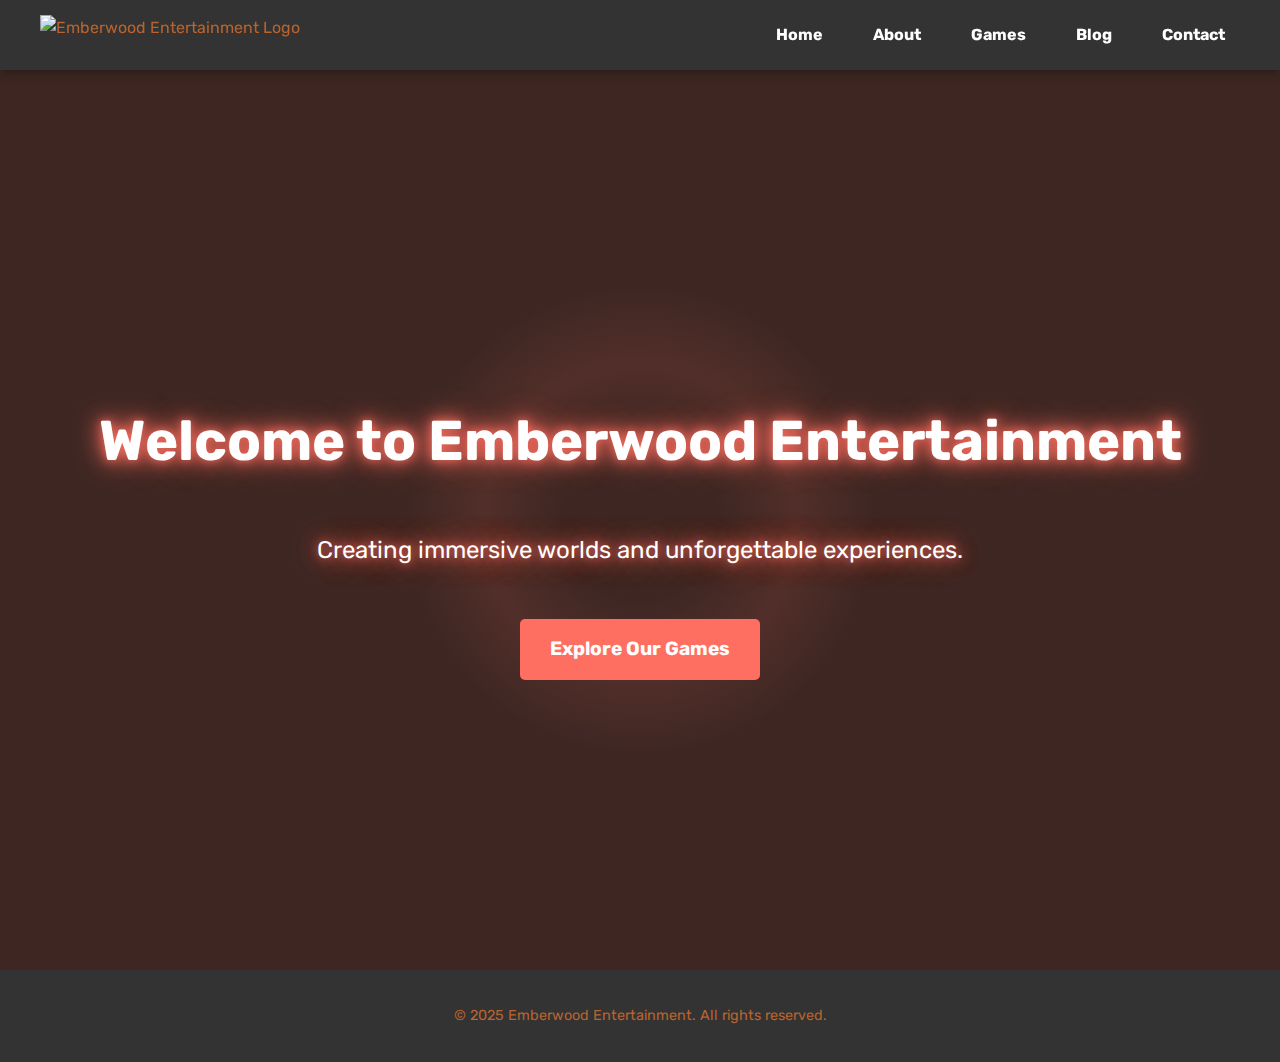
==== index.html @ 3727eb89 "asdf" ====
<!DOCTYPE html>
<html lang="en">
<head>
    <meta charset="UTF-8">
    <meta name="viewport" content="width=device-width, initial-scale=1.0">
    <title>Emberwood Entertainment</title>
    <link rel="stylesheet" href="css/styles.css">
    <link href="https://fonts.googleapis.com/css2?family=Rubik:ital,wght@0,300..900;1,300..900&display=swap" rel="stylesheet">
</head>
<body>
    <header>
        <nav>
            <div class="logo">
                <img src="assets/Logo_2.png" alt="Emberwood Entertainment Logo">
                <span class="studio-name"></span>
            </div>
            <div class="hamburger" id="hamburger">
                <span></span>
                <span></span>
                <span></span>
            </div>
            <ul class="nav-links" id="nav-links">
                <li><a href="index.html">Home</a></li>
                <li><a href="about.html">About</a></li>
                <li><a href="games.html">Games</a></li>
                <li><a href="blog.html">Blog</a></li>
                <li><a href="contact.html">Contact</a></li>
            </ul>
        </nav>
    </header>

    <section id="home" class="hero">
        <div class="fire-sparkles"></div>
        <h1 class="emberwood-effect">Welcome to Emberwood Entertainment</h1>
        <p class="emberwood-effect">Creating immersive worlds and unforgettable experiences.</p>
        <a href="games.html" class="btn">Explore Our Games</a>
    </section>

    <footer>
        <p>&copy; 2025 Emberwood Entertainment. All rights reserved.</p>
    </footer>

    <script src="js/scripts.js"></script>
</body>
</html>
---- css/styles.css ----
/* General Styles */

body {
    font-family: "Rubik", "Segoe UI", sans-serif;
    margin: 0;
    padding: 0;
    background-color: #1e1e1e;
    color: #b9642e;
    line-height: 1.6;
}

/* Navigation Bar */
header {
    background-color: #333;
    padding: 15px 0;
    position: sticky;
    top: 0;
    z-index: 1000;
    box-shadow: 0 4px 10px rgba(0, 0, 0, 0.3);
}

nav {
    display: flex;
    justify-content: space-between;
    align-items: center;
    max-width: 1200px;
    margin: 0 auto;
    padding: 0 20px;
}

nav .logo {
    display: flex;
    align-items: center;
    gap: 10px;
}

nav .logo img {
    height: 40px;
}

nav .studio-name {
    font-size: 1.5rem;
    font-weight: bold;
    color: #ffffff;
}

nav ul {
    list-style: none;
    padding: 0;
    margin: 0;
    display: flex;
    gap: 20px;
}

nav ul li {
    position: relative;
}

nav ul li a {
    color: #ffffff;
    text-decoration: none;
    font-weight: bold;
    padding: 10px 15px;
    border-radius: 5px;
    transition: background-color 0.3s ease, color 0.3s ease;
}

nav ul li a:hover {
    background-color: #ff6f61;
    color: #ffffff;
}

nav ul li a::after {
    content: '';
    position: absolute;
    bottom: -5px;
    left: 0;
    width: 100%;
    height: 2px;
    background-color: #ff6f61;
    transform: scaleX(0);
    transition: transform 0.3s ease;
}

nav ul li a:hover::after {
    transform: scaleX(1);
}

.hamburger {
    display: none;
    flex-direction: column;
    cursor: pointer;
}

.hamburger span {
    width: 25px;
    height: 3px;
    background: #ffffff;
    margin: 4px 0;
    transition: transform 0.3s ease, opacity 0.3s ease;
}

/* Responsive Navigation */
@media (max-width: 768px) {
    .hamburger {
        display: flex;
    }

    .nav-links {
        display: none;
        flex-direction: column;
        position: absolute;
        top: 70px;
        right: 20px;
        background-color: #333;
        padding: 20px;
        border-radius: 10px;
        box-shadow: 0 4px 10px rgba(0, 0, 0, 0.3);
    }

    .nav-links.active {
        display: flex;
    }

    .nav-links li {
        margin: 10px 0;
    }

    .hamburger.active span:nth-child(1) {
        transform: rotate(45deg) translate(5px, 5px);
    }

    .hamburger.active span:nth-child(2) {
        opacity: 0;
    }

    .hamburger.active span:nth-child(3) {
        transform: rotate(-45deg) translate(5px, -5px);
    }
}
/* Home Section */
.hero {
    position: relative;
    background: #3e2723; /* Brownish background */
    height: 100vh;
    display: flex;
    flex-direction: column;
    justify-content: center;
    align-items: center;
    text-align: center;
    color: #ffffff;
    overflow: hidden;
}

.fire-sparkles {
    position: absolute;
    top: 0;
    left: 0;
    width: 100%;
    height: 100%;
    background: radial-gradient(circle, transparent 10%, rgba(255, 111, 97, 0.1) 20%, transparent 30%);
    animation: sparkles 3s infinite linear;
    z-index: 0;
}

@keyframes sparkles {
    0% {
        transform: scale(1);
        opacity: 0.8;
    }
    50% {
        transform: scale(1.2);
        opacity: 1;
    }
    100% {
        transform: scale(1);
        opacity: 0.8;
    }
}

.hero h1, .hero p {
    position: relative;
    z-index: 1;
}

.emberwood-effect {
    animation: ember-glow 3s infinite alternate;
    text-shadow: 0 0 10px rgba(255, 111, 97, 0.8), 0 0 20px rgba(255, 111, 97, 0.8), 0 0 30px rgba(255, 111, 97, 0.8);
}

@keyframes ember-glow {
    0% {
        text-shadow: 0 0 10px rgba(255, 111, 97, 0.8), 0 0 20px rgba(255, 111, 97, 0.8), 0 0 30px rgba(255, 111, 97, 0.8);
    }
    100% {
        text-shadow: 0 0 20px rgba(255, 111, 97, 1), 0 0 40px rgba(255, 111, 97, 1), 0 0 60px rgba(255, 111, 97, 1);
    }
}

.hero .btn {
    background-color: #ff6f61;
    color: #ffffff;
    padding: 10px 20px;
    text-decoration: none;
    border-radius: 5px;
    font-weight: bold;
    margin-top: 20px;
    transition: background-color 0.3s ease;
    position: relative;
    z-index: 1;
}

.hero .btn:hover {
    background-color: #ff4a3d;
}

/* Footer */
footer {
    background-color: #333;
    padding: 20px 0;
    text-align: center;
    font-size: 0.9rem;
}
/* Contact Section */
.contact {
    padding: 50px 20px;
    text-align: center;
    background-color: #2c2c2c;
}

.contact h2 {
    font-size: 2.5rem;
    margin-bottom: 20px;
}

.contact-container {
    display: flex;
    flex-wrap: wrap;
    gap: 30px;
    max-width: 1200px;
    margin: 0 auto;
}

.contact-form, .contact-info, .contact-map {
    flex: 1;
    min-width: 300px;
}

.contact-form {
    background-color: #333;
    padding: 20px;
    border-radius: 10px;
}

.contact-form .form-group {
    margin-bottom: 20px;
}

.contact-form label {
    display: block;
    margin-bottom: 5px;
    font-weight: bold;
}

.contact-form input, .contact-form textarea {
    width: 100%;
    padding: 10px;
    border: 1px solid #555;
    border-radius: 5px;
    background-color: #444;
    color: #ffffff;
}

.contact-form textarea {
    resize: vertical;
}

.contact-form button {
    background-color: #ff6f61;
    color: #ffffff;
    padding: 10px 20px;
    border: none;
    border-radius: 5px;
    font-weight: bold;
    cursor: pointer;
    transition: background-color 0.3s ease;
}

.contact-form button:hover {
    background-color: #ff4a3d;
}

.contact-info {
    background-color: #333;
    padding: 20px;
    border-radius: 10px;
    text-align: left;
}

.contact-info h3 {
    font-size: 1.5rem;
    margin-bottom: 20px;
}

.contact-info ul {
    list-style: none;
    padding: 0;
}

.contact-info ul li {
    display: flex;
    align-items: center;
    margin-bottom: 15px;
}

.contact-info ul li img {
    width: 24px;
    margin-right: 10px;
}

.contact-info .social-media {
    display: flex;
    gap: 15px;
    margin-top: 20px;
}

.contact-info .social-media img {
    width: 32px;
    transition: transform 0.3s ease;
}

.contact-info .social-media img:hover {
    transform: scale(1.2);
}

.contact-map {
    background-color: #333;
    padding: 20px;
    border-radius: 10px;
}

.contact-map iframe {
    border: none;
    border-radius: 5px;
}
/* Games Section */
.games {
    padding: 50px 20px;
    text-align: center;
    background-color: #1e1e1e;
}

.games h2 {
    font-size: 2.5rem;
    margin-bottom: 20px;
}

.game-showcase {
    max-width: 1200px;
    margin: 0 auto;
}

.game-overview {
    background-color: #333;
    padding: 20px;
    border-radius: 10px;
    margin-bottom: 30px;
}

.game-overview .game-poster {
    width: 100%;
    max-width: 600px;
    border-radius: 10px;
    margin-bottom: 20px;
}

.game-overview h3 {
    font-size: 2rem;
    margin-bottom: 10px;
}

.game-overview .game-description {
    font-size: 1.1rem;
    margin-bottom: 20px;
}

.game-overview .btn {
    background-color: #ff6f61;
    color: #ffffff;
    padding: 10px 20px;
    text-decoration: none;
    border-radius: 5px;
    font-weight: bold;
    transition: background-color 0.3s ease;
}

.game-overview .btn:hover {
    background-color: #ff4a3d;
}

.game-features {
    display: flex;
    justify-content: space-around;
    flex-wrap: wrap;
    gap: 20px;
    margin-bottom: 30px;
}

.game-features .feature {
    background-color: #333;
    padding: 20px;
    border-radius: 10px;
    width: 300px;
    text-align: center;
}

.game-features .feature img {
    width: 256px;
    margin-bottom: 15px;
}

.game-features .feature h4 {
    font-size: 1.5rem;
    margin-bottom: 10px;
}

.game-features .feature p {
    font-size: 1rem;
    color: #ccc;
}

.game-screenshots {
    background-color: #333;
    padding: 20px;
    border-radius: 10px;
}

.game-screenshots h3 {
    font-size: 2rem;
    margin-bottom: 20px;
}

.screenshot-grid {
    display: grid;
    grid-template-columns: repeat(auto-fit, minmax(250px, 1fr));
    gap: 20px;
}

.screenshot-grid img {
    width: 100%;
    border-radius: 10px;
    transition: transform 0.3s ease;
}

.screenshot-grid img:hover {
    transform: scale(1.05);
}
/* Blog Section */
.blog {
    padding: 50px 20px;
    text-align: center;
    background-color: #1e1e1e;
}

.blog h2 {
    font-size: 2.5rem;
    margin-bottom: 20px;
}

.blog-container {
    display: flex;
    flex-wrap: wrap;
    gap: 30px;
    max-width: 1200px;
    margin: 0 auto;
}

.featured-post {
    background-color: #333;
    border-radius: 10px;
    overflow: hidden;
    width: 100%;
    display: flex;
    align-items: center;
    margin-bottom: 30px;
}

.featured-post img {
    width: 50%;
    height: auto;
}

.featured-content {
    padding: 20px;
    text-align: left;
}

.featured-content h3 {
    font-size: 2rem;
    margin-bottom: 10px;
}

.featured-content p {
    font-size: 1.1rem;
    margin-bottom: 20px;
}

.featured-content .btn {
    background-color: #ff6f61;
    color: #ffffff;
    padding: 10px 20px;
    text-decoration: none;
    border-radius: 5px;
    font-weight: bold;
    transition: background-color 0.3s ease;
}

.featured-content .btn:hover {
    background-color: #ff4a3d;
}

.blog-posts {
    flex: 2;
    display: grid;
    grid-template-columns: repeat(auto-fit, minmax(300px, 1fr));
    gap: 20px;
}

.post {
    background-color: #333;
    border-radius: 10px;
    overflow: hidden;
}

.post img {
    width: 100%;
    height: 200px;
    object-fit: cover;
}

.post-content {
    padding: 20px;
    text-align: left;
}

.post-content h3 {
    font-size: 1.5rem;
    margin-bottom: 10px;
}

.post-content p {
    font-size: 1rem;
    margin-bottom: 20px;
}

.post-content .read-more {
    color: #ff6f61;
    text-decoration: none;
    font-weight: bold;
}

.post-content .read-more:hover {
    text-decoration: underline;
}

.sidebar {
    flex: 1;
    background-color: #333;
    padding: 20px;
    border-radius: 10px;
}

.sidebar-section {
    margin-bottom: 30px;
}

.sidebar-section h3 {
    font-size: 1.5rem;
    margin-bottom: 15px;
}

.sidebar-section ul {
    list-style: none;
    padding: 0;
}

.sidebar-section ul li {
    margin-bottom: 10px;
}

.sidebar-section ul li a {
    color: #ffffff;
    text-decoration: none;
}

.sidebar-section ul li a:hover {
    color: #ff6f61;
}

.sidebar-section .social-media {
    display: flex;
    gap: 15px;
}

.sidebar-section .social-media img {
    width: 32px;
    transition: transform 0.3s ease;
}

.sidebar-section .social-media img:hover {
    transform: scale(1.2);
}
/* About Section */
.about {
    padding: 50px 20px;
    text-align: center;
    background-color: #2c2c2c;
}

.about h2 {
    font-size: 2.5rem;
    margin-bottom: 20px;
}

.studio-intro {
    max-width: 800px;
    margin: 0 auto 40px;
    font-size: 1.1rem;
    line-height: 1.6;
}

.team-section {
    margin-bottom: 50px;
}

.team-section h3 {
    font-size: 2rem;
    margin-bottom: 20px;
}

.team-members {
    display: flex;
    justify-content: center;
    flex-wrap: wrap;
    gap: 30px;
}

.member {
    background-color: #333;
    padding: 20px;
    border-radius: 10px;
    width: 250px;
    text-align: center;
    transition: transform 0.3s ease, box-shadow 0.3s ease;
}

.member:hover {
    transform: translateY(-10px);
    box-shadow: 0 10px 20px rgba(0, 0, 0, 0.3);
}

.member h4 {
    font-size: 1.5rem;
    margin-bottom: 15px;
}

.member img {
    width: 150px;
    height: 150px;
    border-radius: 50%;
    margin-bottom: 15px;
}

.member p {
    font-size: 1rem;
    color: #ccc;
}

.member .bio {
    font-size: 0.9rem;
    margin-top: 10px;
}

.timeline-section {
    margin-top: 50px;
}

.timeline-section h3 {
    font-size: 2rem;
    margin-bottom: 20px;
}

.timeline {
    position: relative;
    max-width: 800px;
    margin: 0 auto;
    padding-left: 30px;
}

.timeline::before {
    content: '';
    position: absolute;
    left: 10px;
    top: 0;
    width: 2px;
    height: 100%;
    background-color: #ff6f61;
}

.timeline-item {
    position: relative;
    margin-bottom: 40px;
    padding-left: 30px;
}

.timeline-item::before {
    content: '';
    position: absolute;
    left: 0;
    top: 10px;
    width: 20px;
    height: 20px;
    background-color: #ff6f61;
    border-radius: 50%;
    z-index: 1;
}

.timeline-content {
    background-color: #333;
    padding: 20px;
    border-radius: 10px;
    position: relative;
}

.timeline-content h4 {
    font-size: 1.5rem;
    margin-bottom: 10px;
}

.timeline-content p {
    font-size: 1rem;
    color: #ccc;
}
/* Hero Section */
.hero {
    position: relative;
    background: #3e2723; /* Brownish background */
    height: 100vh;
    display: flex;
    justify-content: center;
    align-items: center;
    text-align: center;
    color: #ffffff;
    overflow: hidden;
}

.hero-content {
    position: relative;
    z-index: 1;
}

.hero h1 {
    font-size: 3.5rem;
    margin-bottom: 20px;
}

.hero p {
    font-size: 1.5rem;
    margin-bottom: 30px;
}

.hero .btn {
    background-color: #ff6f61;
    color: #ffffff;
    padding: 15px 30px;
    text-decoration: none;
    border-radius: 5px;
    font-weight: bold;
    font-size: 1.2rem;
    transition: background-color 0.3s ease;
}

.hero .btn:hover {
    background-color: #ff4a3d;
}

.fire-sparkles {
    position: absolute;
    top: 0;
    left: 0;
    width: 100%;
    height: 100%;
    background: radial-gradient(circle, transparent 10%, rgba(255, 111, 97, 0.1) 20%, transparent 30%);
    animation: sparkles 3s infinite linear;
    z-index: 0;
}

@keyframes sparkles {
    0% {
        transform: scale(1);
        opacity: 0.8;
    }
    50% {
        transform: scale(1.2);
        opacity: 1;
    }
    100% {
        transform: scale(1);
        opacity: 0.8;
    }
}

/* Call-to-Action Section */
.cta {
    background-color: #2c2c2c;
    padding: 50px 20px;
    text-align: center;
}

.cta-content {
    max-width: 800px;
    margin: 0 auto;
}

.cta h2 {
    font-size: 2.5rem;
    margin-bottom: 20px;
}

.cta p {
    font-size: 1.2rem;
    margin-bottom: 30px;
}

.cta form {
    display: flex;
    justify-content: center;
    gap: 10px;
}

.cta input {
    padding: 10px;
    border: 1px solid #555;
    border-radius: 5px;
    background-color: #444;
    color: #ffffff;
    width: 300px;
}

.cta button {
    background-color: #ff6f61;
    color: #ffffff;
    padding: 10px 20px;
    border: none;
    border-radius: 5px;
    font-weight: bold;
    cursor: pointer;
    transition: background-color 0.3s ease;
}

.cta button:hover {
    background-color: #ff4a3d;
}

/* Featured Games Carousel */
.featured-games {
    padding: 50px 20px;
    text-align: center;
    background-color: #1e1e1e;
}

.featured-games h2 {
    font-size: 2.5rem;
    margin-bottom: 20px;
}

.carousel {
    display: flex;
    justify-content: center;
    gap: 20px;
    overflow-x: auto;
    padding: 20px 0;
}

.carousel-item {
    background-color: #333;
    border-radius: 10px;
    overflow: hidden;
    width: 300px;
    text-align: center;
    transition: transform 0.3s ease, box-shadow 0.3s ease;
}

.carousel-item:hover {
    transform: translateY(-10px);
    box-shadow: 0 10px 20px rgba(0, 0, 0, 0.3);
}

.carousel-item img {
    width: 100%;
    height: 200px;
    object-fit: cover;
}

.carousel-content {
    padding: 20px;
}

.carousel-content h3 {
    font-size: 1.5rem;
    margin-bottom: 10px;
}

.carousel-content p {
    font-size: 1rem;
    margin-bottom: 20px;
}

.carousel-content .btn {
    background-color: #ff6f61;
    color: #ffffff;
    padding: 10px 20px;
    text-decoration: none;
    border-radius: 5px;
    font-weight: bold;
    transition: background-color 0.3s ease;
}

.carousel-content .btn:hover {
    background-color: #ff4a3d;
}

@keyframes typing {
    from { width: 0; }
    to { width: 100%; }
}

.typing-animation {
    overflow: hidden;
    white-space: nowrap;
    animation: typing 3s steps(40, end);
}
/* Blog Post Section */
.blog-post {
    padding: 50px 20px;
    max-width: 800px;
    margin: 0 auto;
}

.blog-header {
    text-align: center;
    margin-bottom: 40px;
}

.blog-header h1 {
    font-size: 2.5rem;
    margin-bottom: 10px;
}

.blog-header .meta {
    font-size: 1rem;
    color: #ccc;
}

.blog-content {
    line-height: 1.6;
    font-size: 1.1rem;
}

.blog-content img {
    width: 100%;
    border-radius: 10px;
    margin-bottom: 20px;
}

.blog-content h2 {
    font-size: 2rem;
    margin-top: 30px;
    margin-bottom: 15px;
}

.blog-content h3 {
    font-size: 1.5rem;
    margin-top: 20px;
    margin-bottom: 10px;
}

.blog-content p {
    margin-bottom: 20px;
}

.blog-content blockquote {
    border-left: 4px solid #ff6f61;
    padding-left: 20px;
    margin: 20px 0;
    font-style: italic;
    color: #ccc;
}
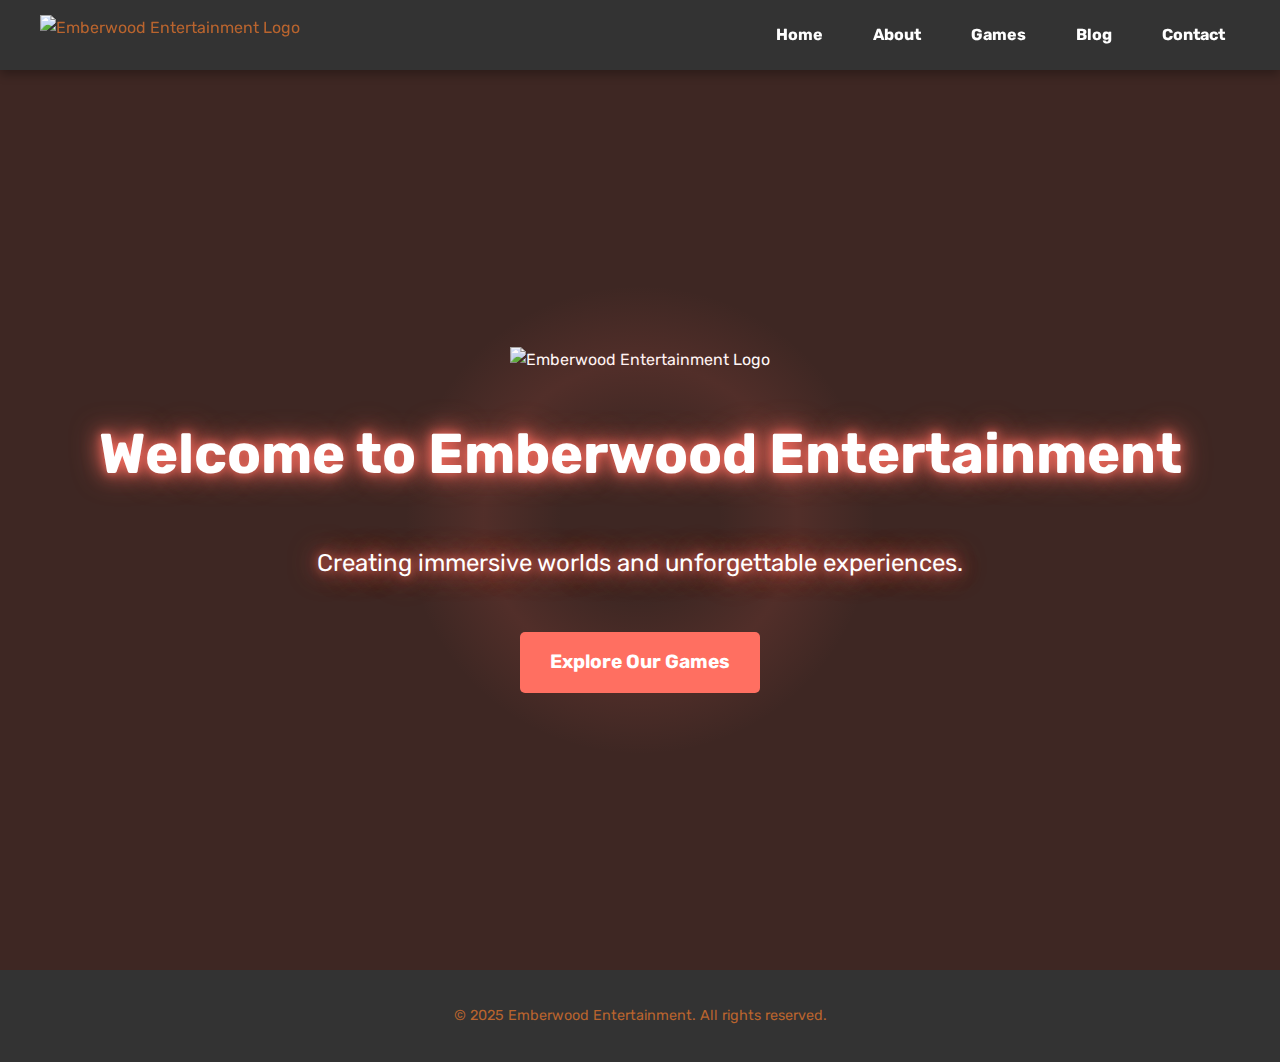
==== commit 33fa5beb: "asdf" ====
--- a/index.html
+++ b/index.html
@@ -5,13 +5,15 @@
     <meta name="viewport" content="width=device-width, initial-scale=1.0">
     <title>Emberwood Entertainment</title>
     <link rel="stylesheet" href="css/styles.css">
+    <link rel="preconnect" href="https://fonts.googleapis.com">
+    <link rel="preconnect" href="https://fonts.gstatic.com" crossorigin>
     <link href="https://fonts.googleapis.com/css2?family=Rubik:ital,wght@0,300..900;1,300..900&display=swap" rel="stylesheet">
 </head>
 <body>
     <header>
         <nav>
             <div class="logo">
-                <img src="assets/Logo_2.png" alt="Emberwood Entertainment Logo">
+                <img src="assets/Logo_2.PNG" alt="Emberwood Entertainment Logo">
                 <span class="studio-name"></span>
             </div>
             <div class="hamburger" id="hamburger">
@@ -31,6 +33,10 @@
 
     <section id="home" class="hero">
         <div class="fire-sparkles"></div>
+        <div class="logo">
+            <img src="assets/Logo.jpg" alt="Emberwood Entertainment Logo">
+            <span class="studio-name"></span>
+        </div>
         <h1 class="emberwood-effect">Welcome to Emberwood Entertainment</h1>
         <p class="emberwood-effect">Creating immersive worlds and unforgettable experiences.</p>
         <a href="games.html" class="btn">Explore Our Games</a>
--- a/css/styles.css
+++ b/css/styles.css
@@ -1,7 +1,7 @@
 /* General Styles */
 
 body {
-    font-family: "Rubik", "Segoe UI", sans-serif;
+    font-family: "Rubik", "Trebuchet MS", sans-serif;
     margin: 0;
     padding: 0;
     background-color: #1e1e1e;
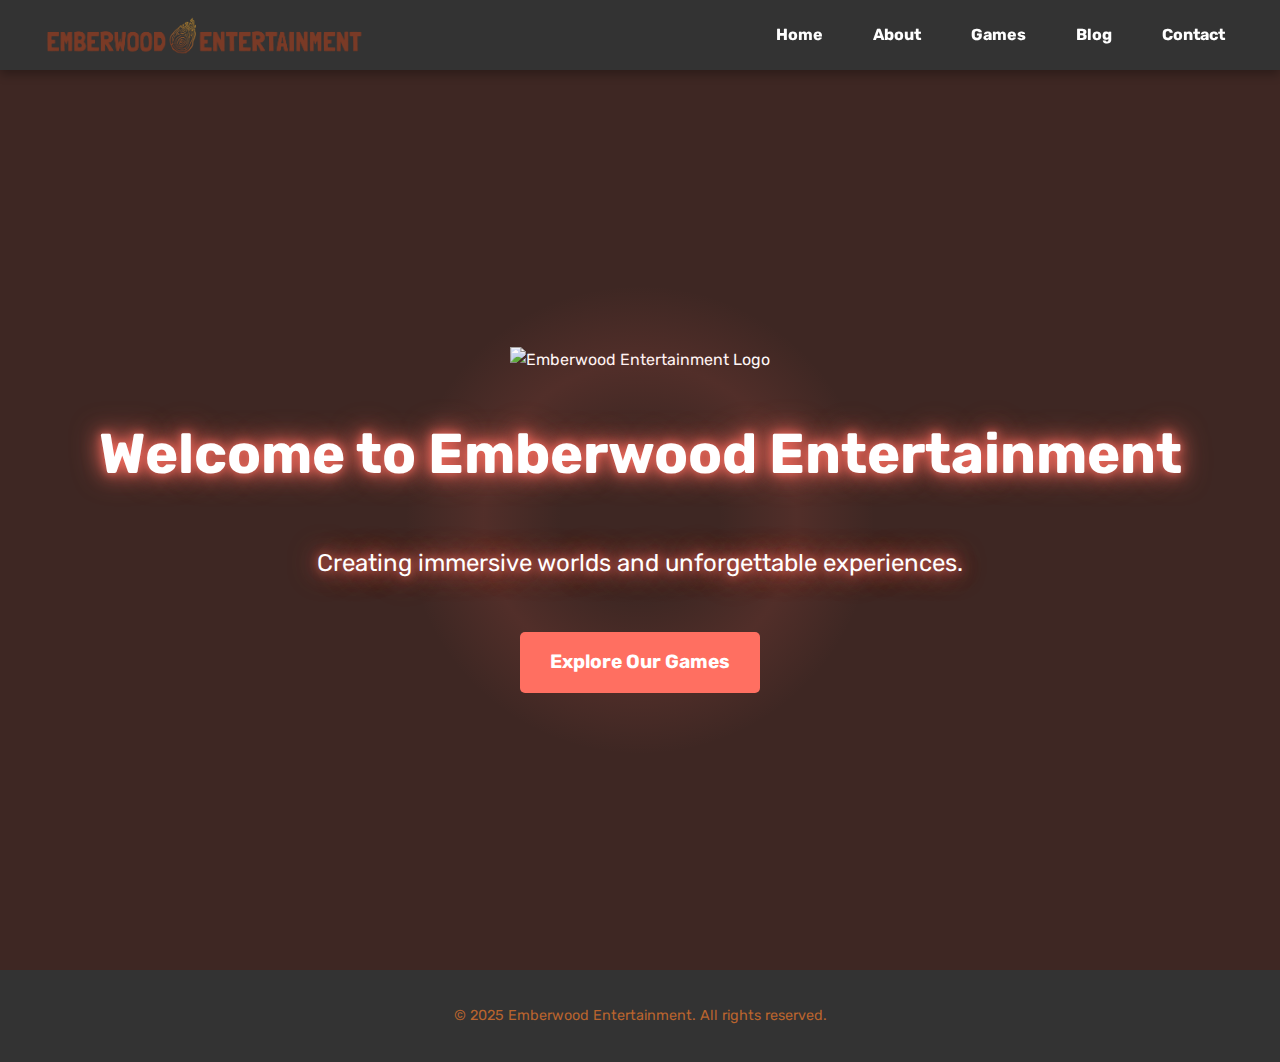
==== commit c0fba30d: "asdf" ====
--- a/index.html
+++ b/index.html
@@ -5,15 +5,13 @@
     <meta name="viewport" content="width=device-width, initial-scale=1.0">
     <title>Emberwood Entertainment</title>
     <link rel="stylesheet" href="css/styles.css">
-    <link rel="preconnect" href="https://fonts.googleapis.com">
-    <link rel="preconnect" href="https://fonts.gstatic.com" crossorigin>
-    <link href="https://fonts.googleapis.com/css2?family=Rubik:ital,wght@0,300..900;1,300..900&display=swap" rel="stylesheet">
+    
 </head>
 <body>
     <header>
         <nav>
             <div class="logo">
-                <img src="assets/Logo_2.PNG" alt="Emberwood Entertainment Logo">
+                <img src="assets/logo_2.PNG" alt="Emberwood Entertainment Logo">
                 <span class="studio-name"></span>
             </div>
             <div class="hamburger" id="hamburger">
--- a/css/styles.css
+++ b/css/styles.css
@@ -1,6 +1,8 @@
 /* General Styles */
+@import url('https://fonts.googleapis.com/css2?family=Rubik:ital,wght@0,300..900;1,300..900&display=swap');
 
 body {
+
     font-family: "Rubik", "Trebuchet MS", sans-serif;
     margin: 0;
     padding: 0;
@@ -141,14 +143,14 @@
 /* Home Section */
 .hero {
     position: relative;
-    background: #3e2723; /* Brownish background */
+    background: #3b2926; /* Brownish background */
     height: 100vh;
     display: flex;
     flex-direction: column;
     justify-content: center;
     align-items: center;
     text-align: center;
-    color: #ffffff;
+    color: #efebdc;
     overflow: hidden;
 }
 
@@ -198,8 +200,8 @@
 }
 
 .hero .btn {
-    background-color: #ff6f61;
-    color: #ffffff;
+    background-color: #793a26;
+    color: #efebdc;
     padding: 10px 20px;
     text-decoration: none;
     border-radius: 5px;
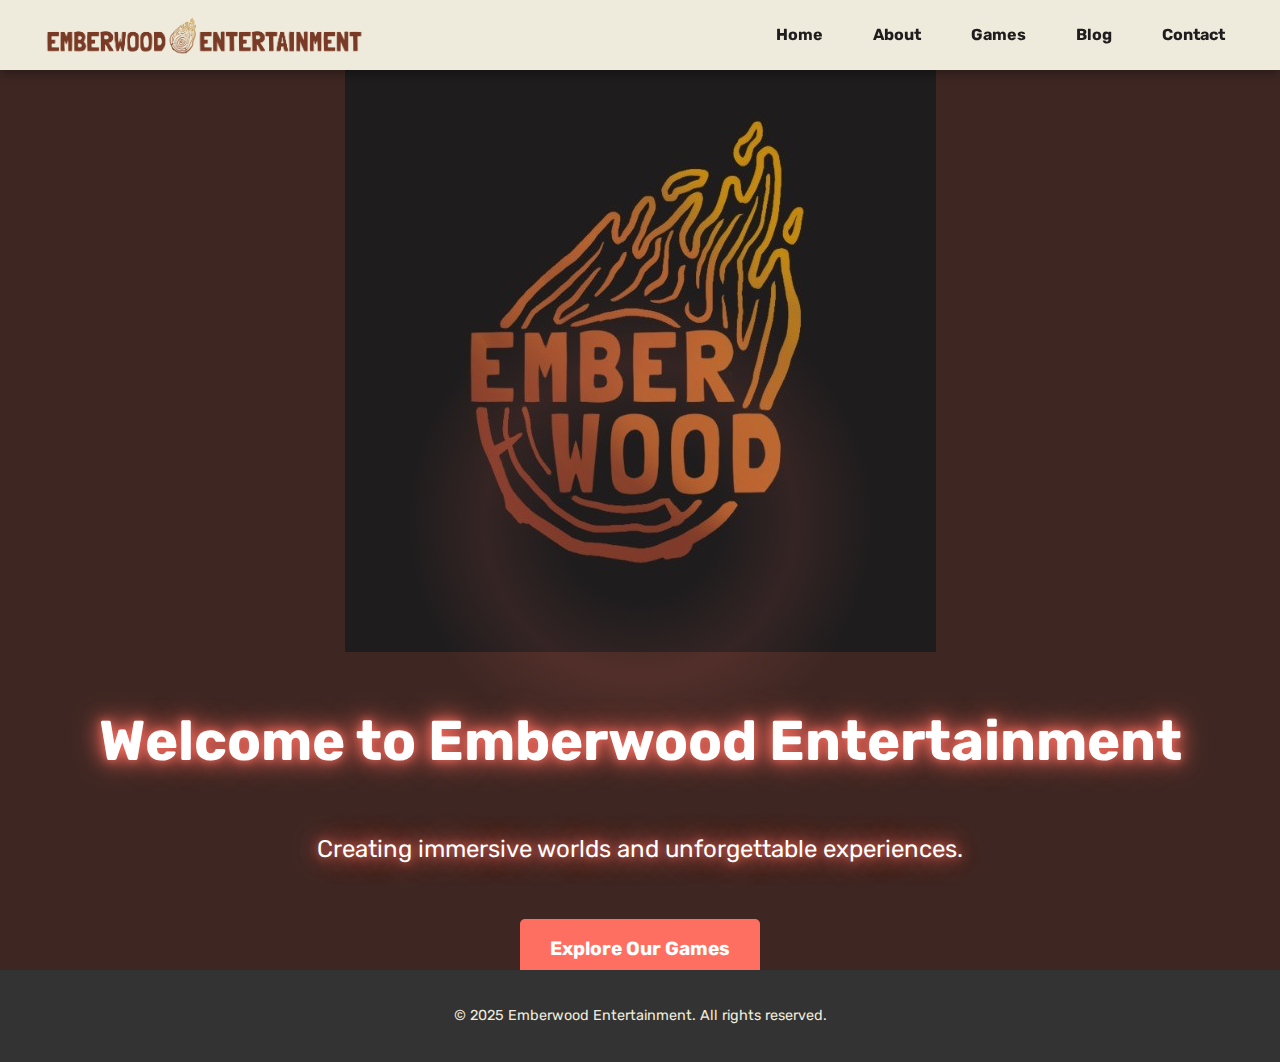
==== commit c5bca866: "asdf" ====
--- a/index.html
+++ b/index.html
@@ -32,7 +32,7 @@
     <section id="home" class="hero">
         <div class="fire-sparkles"></div>
         <div class="logo">
-            <img src="assets/Logo.jpg" alt="Emberwood Entertainment Logo">
+            <img src="assets/Logo.jpeg" alt="Emberwood Entertainment Logo">
             <span class="studio-name"></span>
         </div>
         <h1 class="emberwood-effect">Welcome to Emberwood Entertainment</h1>
--- a/css/styles.css
+++ b/css/styles.css
@@ -2,18 +2,17 @@
 @import url('https://fonts.googleapis.com/css2?family=Rubik:ital,wght@0,300..900;1,300..900&display=swap');
 
 body {
-
     font-family: "Rubik", "Trebuchet MS", sans-serif;
     margin: 0;
     padding: 0;
-    background-color: #1e1e1e;
-    color: #b9642e;
+    background-color: #1e1c1c;
+    color: #efebdc;
     line-height: 1.6;
 }
 
 /* Navigation Bar */
 header {
-    background-color: #333;
+    background-color: #efebdc;
     padding: 15px 0;
     position: sticky;
     top: 0;
@@ -43,7 +42,7 @@
 nav .studio-name {
     font-size: 1.5rem;
     font-weight: bold;
-    color: #ffffff;
+    color: #1e1c1c;
 }
 
 nav ul {
@@ -59,7 +58,7 @@
 }
 
 nav ul li a {
-    color: #ffffff;
+    color: #1e1c1c;
     text-decoration: none;
     font-weight: bold;
     padding: 10px 15px;
@@ -68,8 +67,7 @@
 }
 
 nav ul li a:hover {
-    background-color: #ff6f61;
-    color: #ffffff;
+    color: #793a26;
 }
 
 nav ul li a::after {
@@ -79,7 +77,7 @@
     left: 0;
     width: 100%;
     height: 2px;
-    background-color: #ff6f61;
+    background-color: #793a26;
     transform: scaleX(0);
     transition: transform 0.3s ease;
 }
@@ -97,7 +95,7 @@
 .hamburger span {
     width: 25px;
     height: 3px;
-    background: #ffffff;
+    background: #1e1c1c;
     margin: 4px 0;
     transition: transform 0.3s ease, opacity 0.3s ease;
 }
@@ -114,7 +112,6 @@
         position: absolute;
         top: 70px;
         right: 20px;
-        background-color: #333;
         padding: 20px;
         border-radius: 10px;
         box-shadow: 0 4px 10px rgba(0, 0, 0, 0.3);
@@ -143,7 +140,7 @@
 /* Home Section */
 .hero {
     position: relative;
-    background: #3b2926; /* Brownish background */
+    background: #1e1c1c; /* Blackish background */
     height: 100vh;
     display: flex;
     flex-direction: column;
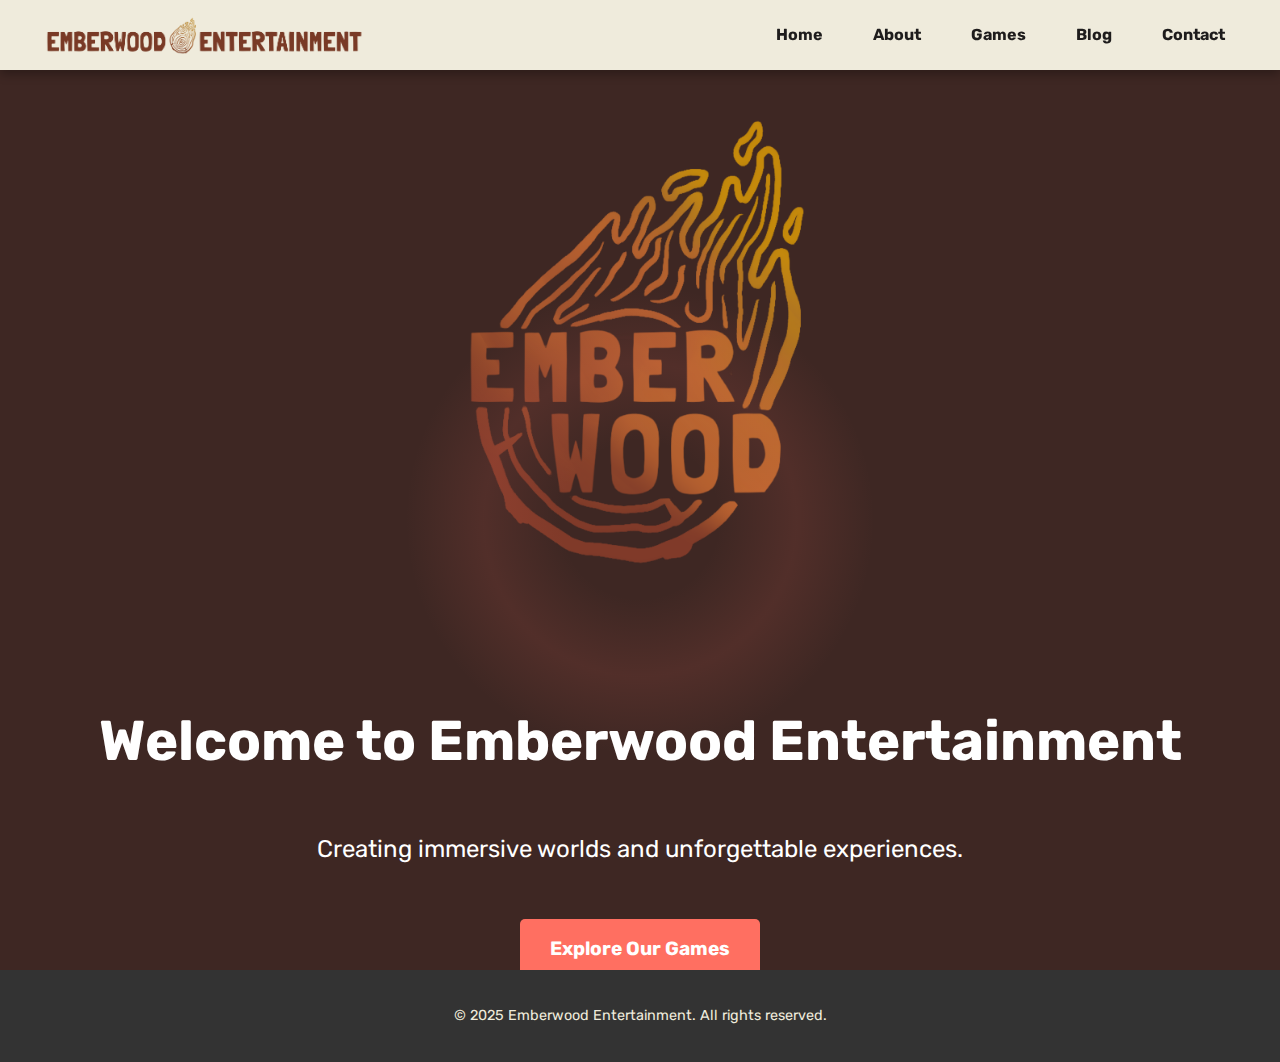
==== commit db66f8de: "asdf" ====
--- a/index.html
+++ b/index.html
@@ -32,7 +32,7 @@
     <section id="home" class="hero">
         <div class="fire-sparkles"></div>
         <div class="logo">
-            <img src="assets/Logo.jpeg" alt="Emberwood Entertainment Logo">
+            <img src="assets/logo_1.PNG" alt="Emberwood Entertainment Logo">
             <span class="studio-name"></span>
         </div>
         <h1 class="emberwood-effect">Welcome to Emberwood Entertainment</h1>
--- a/css/styles.css
+++ b/css/styles.css
@@ -182,9 +182,11 @@
     z-index: 1;
 }
 
+/*
+    
 .emberwood-effect {
-    animation: ember-glow 3s infinite alternate;
-    text-shadow: 0 0 10px rgba(255, 111, 97, 0.8), 0 0 20px rgba(255, 111, 97, 0.8), 0 0 30px rgba(255, 111, 97, 0.8);
+animation: ember-glow 3s infinite alternate;
+text-shadow: 0 0 10px rgba(255, 111, 97, 0.8), 0 0 20px rgba(255, 111, 97, 0.8), 0 0 30px rgba(255, 111, 97, 0.8);
 }
 
 @keyframes ember-glow {
@@ -195,6 +197,7 @@
         text-shadow: 0 0 20px rgba(255, 111, 97, 1), 0 0 40px rgba(255, 111, 97, 1), 0 0 60px rgba(255, 111, 97, 1);
     }
 }
+    */
 
 .hero .btn {
     background-color: #793a26;
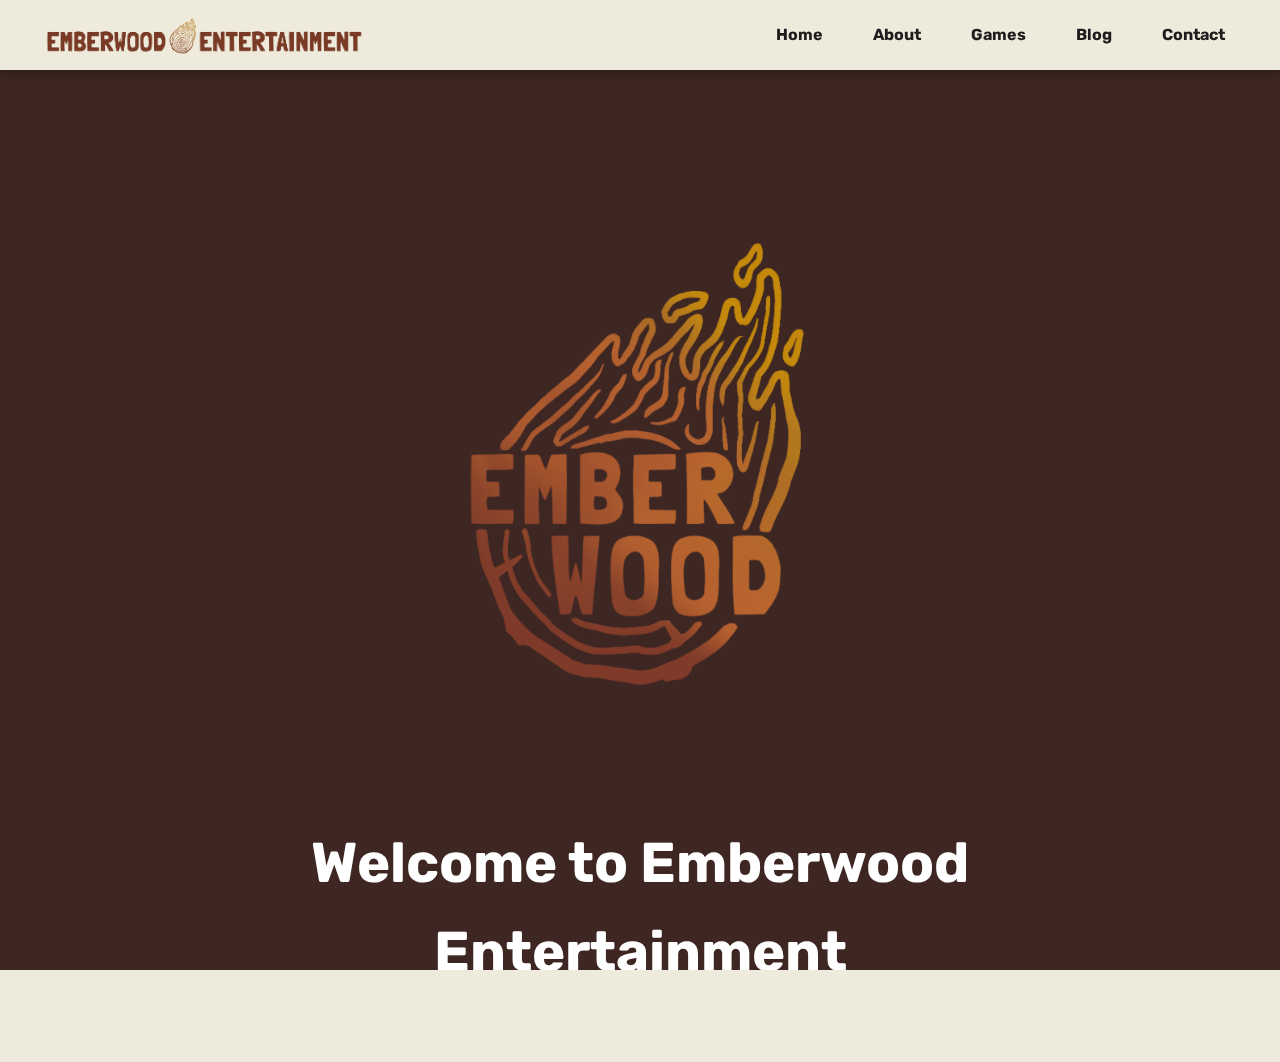
==== commit 1b550173: "adfasdf" ====
--- a/index.html
+++ b/index.html
@@ -10,7 +10,7 @@
 <body>
     <header>
         <nav>
-            <div class="logo">
+            <div class="logo1">
                 <img src="assets/logo_2.PNG" alt="Emberwood Entertainment Logo">
                 <span class="studio-name"></span>
             </div>
@@ -30,11 +30,11 @@
     </header>
 
     <section id="home" class="hero">
-        <div class="fire-sparkles"></div>
-        <div class="logo">
+        
+        <div class="logo2">
             <img src="assets/logo_1.PNG" alt="Emberwood Entertainment Logo">
             <span class="studio-name"></span>
-        </div>
+ 
         <h1 class="emberwood-effect">Welcome to Emberwood Entertainment</h1>
         <p class="emberwood-effect">Creating immersive worlds and unforgettable experiences.</p>
         <a href="games.html" class="btn">Explore Our Games</a>
--- a/css/styles.css
+++ b/css/styles.css
@@ -29,13 +29,13 @@
     padding: 0 20px;
 }
 
-nav .logo {
+nav .logo1 {
     display: flex;
     align-items: center;
     gap: 10px;
 }
 
-nav .logo img {
+nav .logo1 img {
     height: 40px;
 }
 
@@ -151,12 +151,18 @@
     overflow: hidden;
 }
 
+.hero .logo2 {
+    width: 75%;
+    height: 75%;
+}
+
+/*
 .fire-sparkles {
     position: absolute;
     top: 0;
     left: 0;
-    width: 100%;
-    height: 100%;
+    width: 75%;
+    height: 75%;
     background: radial-gradient(circle, transparent 10%, rgba(255, 111, 97, 0.1) 20%, transparent 30%);
     animation: sparkles 3s infinite linear;
     z-index: 0;
@@ -176,14 +182,15 @@
         opacity: 0.8;
     }
 }
+    */
 
 .hero h1, .hero p {
     position: relative;
     z-index: 1;
 }
 
+
 /*
-    
 .emberwood-effect {
 animation: ember-glow 3s infinite alternate;
 text-shadow: 0 0 10px rgba(255, 111, 97, 0.8), 0 0 20px rgba(255, 111, 97, 0.8), 0 0 30px rgba(255, 111, 97, 0.8);
@@ -200,7 +207,7 @@
     */
 
 .hero .btn {
-    background-color: #793a26;
+    background-color: #d69e38;
     color: #efebdc;
     padding: 10px 20px;
     text-decoration: none;
@@ -213,12 +220,12 @@
 }
 
 .hero .btn:hover {
-    background-color: #ff4a3d;
+    background-color: #793a26;
 }
 
 /* Footer */
 footer {
-    background-color: #333;
+    background-color: #efebdc;
     padding: 20px 0;
     text-align: center;
     font-size: 0.9rem;
